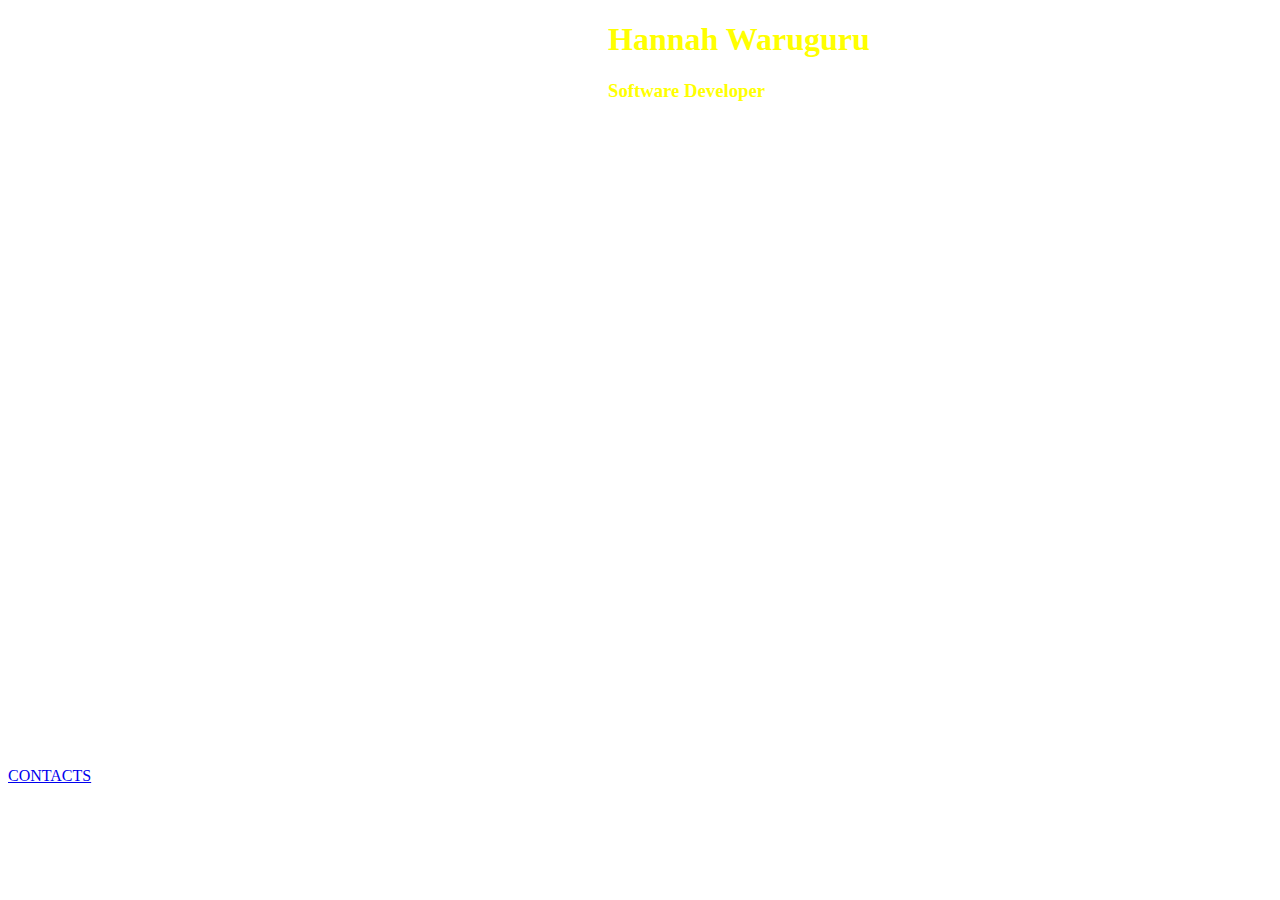
==== index.html @ f27ea198 "Add index.html" ====
<!DOCTYPE html>
<html>


  <head>
  <title>My Portfolio</title>
  <link href="css/styles.css" type="text/css" rel="stylesheet">
  </head>

  <body>
    <div class="all">
    <div id="home">
    <h1>Hannah Waruguru</h1>
    <h3><strong>Software Developer</strong></h3>
    </div>
    <div class="intro">
    <h2><span>About me</span><h2>
    <h3>My Background</h3>
      <p>
      <ul>
        <li>Name: Hannah Waruguru</li>
        <li>Education: Bsc. Food Science and Technology</li>
        <li>Work Experience: Quality Control Analyst in a Pharma Industry and Food Industry</li></p>
    <h4>Reasons for joining a programming class</h4>
      <p>I decided to take programming as I have a passion in coding which I developed after interacting with software developers
      who have really inspired me. <br>I want to get skills in technology through programming where I can use these skills to solve the
      problems in the society. <br>I also want to gain invaluable skills in team work and grow in leadership.</p>
    <h3><strong>Skills</strong></h3>
      <p>
        <ol>
          <li>HTML</li>
          <li>CSS</li>
        </ol></p>
    <h3><strong>Hobbies</strong></h3>
      <p>
        <ol>
          <li>Coding</li>
          <li>Cycling</li>
          <li>Reading</li>
        </ol></p>
    <h3><strong>Interests</strong></h3>
          </p>
            <ol><em>
              <li>Quality Control</li>
              <li>Nutrition</li>
              <li>Health</li>
            </ol></em></p>
    <h2>My List of Projects</h2>
    </div>
    </div>
    <div class="info">
    <a href="#">CONTACTS</a>
  </div>
  </body>
</html>
---- css/styles.css ----
body{
  background-image: url("https://comps.canstockphoto.com/science-and-medicine-wallpaper-drawings_csp59356833.jpg");
  background-size: cover;

}
#home{
  color: yellow;
  font size: 7em;
  margin-left: 600px;
}
.intro{
  color:white;
}
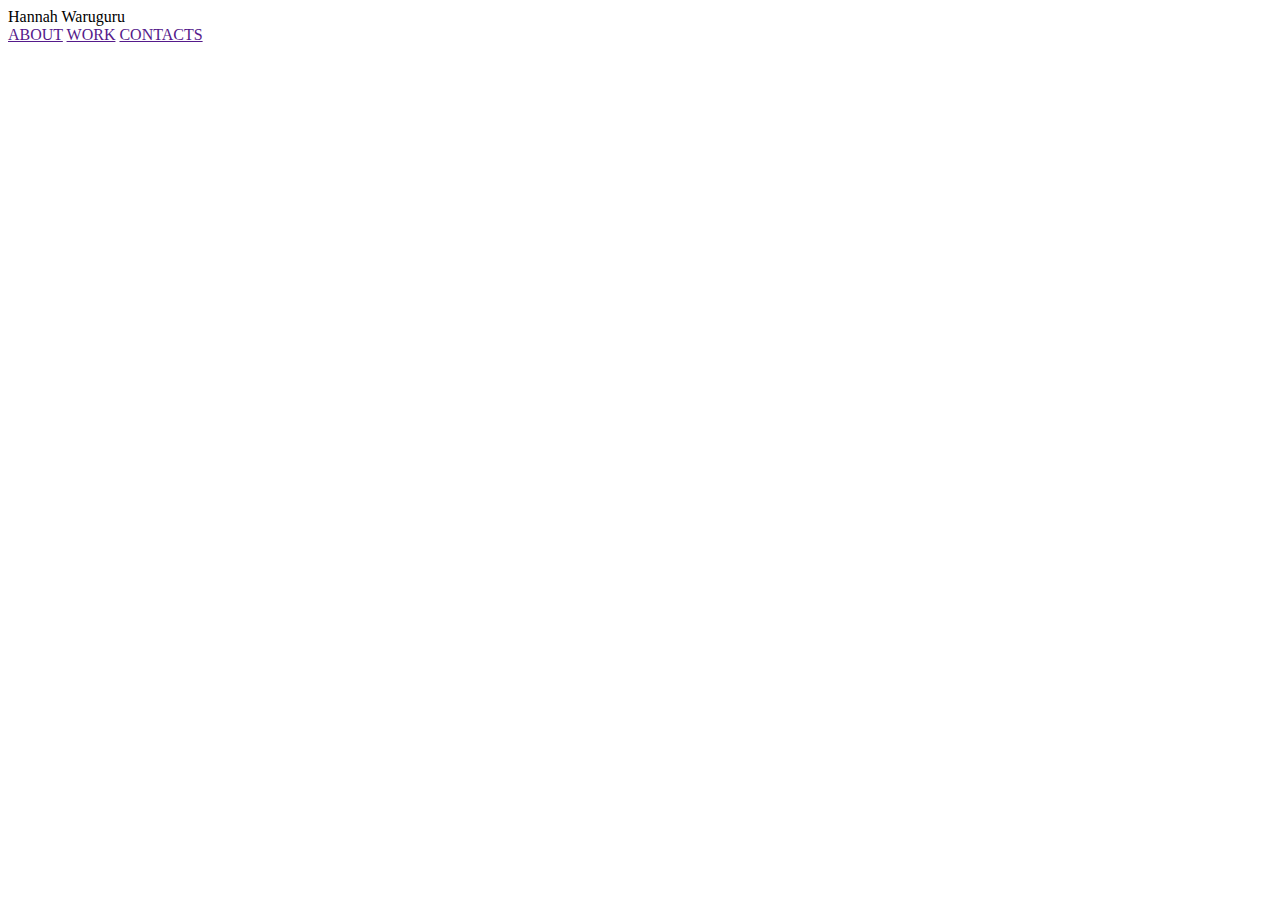
==== commit 35cd662d: "Add content into index.html" ====
--- a/index.html
+++ b/index.html
@@ -1,55 +1,26 @@
 <!DOCTYPE html>
-<html>
+<html lang="en">
 
+<head>
+    <meta charset="UTF-8">
+    <meta name="viewport" content="width=device-width, initial-scale=1.0">
+    <meta http-equiv="X-UA-Compatible" content="ie=edge">
+    <title>Hannah Waruguru Portfolio</title>
+    <link href='https://fonts.googleapis.com/css?family=Sofia' rel='stylesheet'>
+    <link href="css/styles.css" type="text/css" rel="stylesheet">
+</head>
 
-  <head>
-  <title>My Portfolio</title>
-  <link href="css/styles.css" type="text/css" rel="stylesheet">
-  </head>
+<body>
+    <div class="container">
+        <div class="name">
+            Hannah Waruguru
+        </div>
+        <div class="nav">
+            <a href="">ABOUT</a>
+            <a href="">WORK</a>
+            <a href="">CONTACTS</a>
+        </div>
+    </div>
+</body>
 
-  <body>
-    <div class="all">
-    <div id="home">
-    <h1>Hannah Waruguru</h1>
-    <h3><strong>Software Developer</strong></h3>
-    </div>
-    <div class="intro">
-    <h2><span>About me</span><h2>
-    <h3>My Background</h3>
-      <p>
-      <ul>
-        <li>Name: Hannah Waruguru</li>
-        <li>Education: Bsc. Food Science and Technology</li>
-        <li>Work Experience: Quality Control Analyst in a Pharma Industry and Food Industry</li></p>
-    <h4>Reasons for joining a programming class</h4>
-      <p>I decided to take programming as I have a passion in coding which I developed after interacting with software developers
-      who have really inspired me. <br>I want to get skills in technology through programming where I can use these skills to solve the
-      problems in the society. <br>I also want to gain invaluable skills in team work and grow in leadership.</p>
-    <h3><strong>Skills</strong></h3>
-      <p>
-        <ol>
-          <li>HTML</li>
-          <li>CSS</li>
-        </ol></p>
-    <h3><strong>Hobbies</strong></h3>
-      <p>
-        <ol>
-          <li>Coding</li>
-          <li>Cycling</li>
-          <li>Reading</li>
-        </ol></p>
-    <h3><strong>Interests</strong></h3>
-          </p>
-            <ol><em>
-              <li>Quality Control</li>
-              <li>Nutrition</li>
-              <li>Health</li>
-            </ol></em></p>
-    <h2>My List of Projects</h2>
-    </div>
-    </div>
-    <div class="info">
-    <a href="#">CONTACTS</a>
-  </div>
-  </body>
-</html>
+</html>--- a/css/styles.css
+++ b/css/styles.css
@@ -5,9 +5,39 @@
 }
 #home{
   color: yellow;
-  font size: 7em;
-  margin-left: 600px;
+  font size: 20px;
+  text align:center;
+  width: 0 auto;
+  margin: 200px;
+
 }
 .intro{
   color:white;
+  font size: 20px;
+
 }
+.all{font size: 20px
+  opacity: 0.75;
+}
+.info a:hover {
+  background: white;
+  border: 1px solid red;
+  color: red;
+}
+.share {
+  border: 1px solid LightGrey;
+  padding: 40px 0px;
+  position: relative;
+  text-align: center;
+  width: 100%;
+}
+
+.info{
+  background: red;
+  border: 1px solid red;
+  border-radius: 3px;
+  color: white;
+  display: inline-block;
+  padding: 14px;
+  text-decoration: none;
+  margin: 10px;
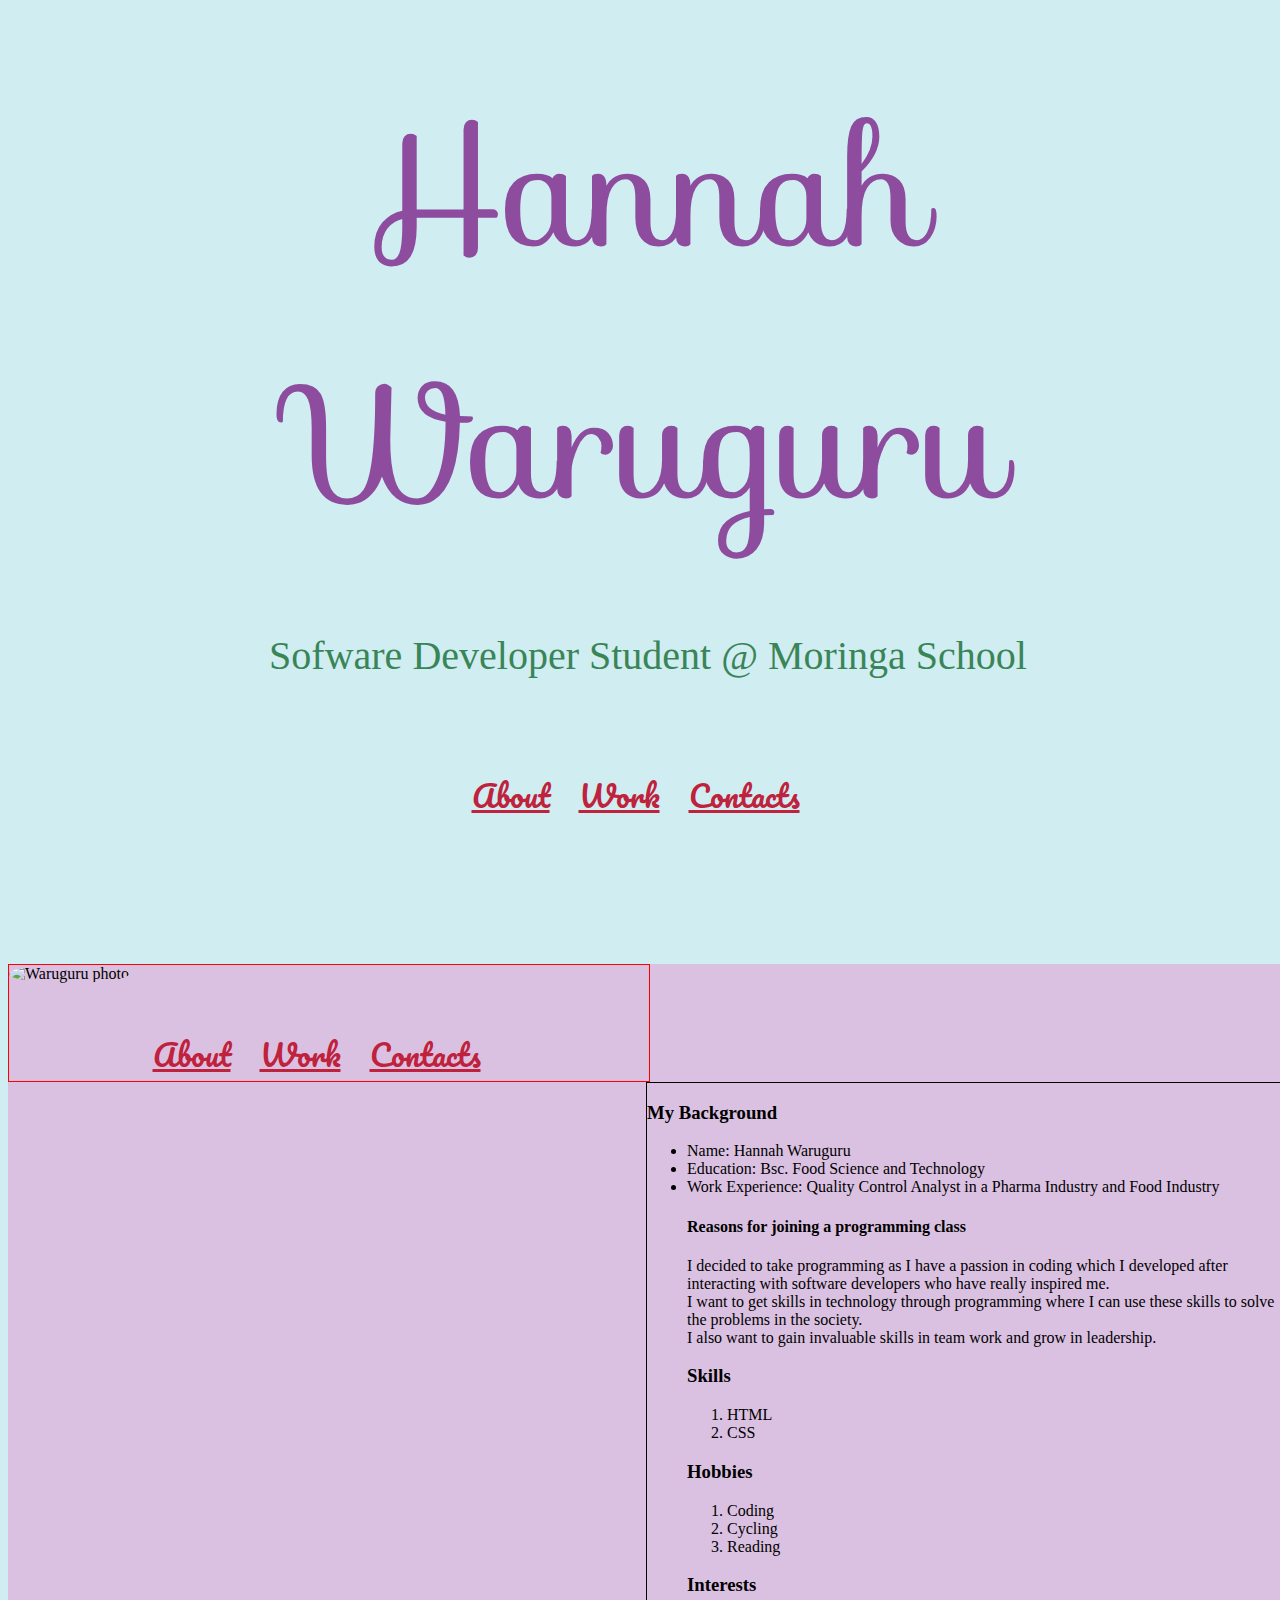
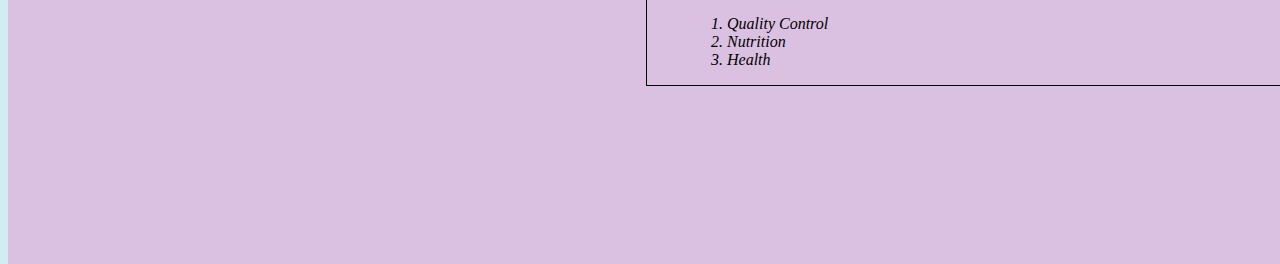
==== commit 661eed7b: "Add about into index.html" ====
--- a/index.html
+++ b/index.html
@@ -2,25 +2,78 @@
 <html lang="en">
 
 <head>
-    <meta charset="UTF-8">
-    <meta name="viewport" content="width=device-width, initial-scale=1.0">
-    <meta http-equiv="X-UA-Compatible" content="ie=edge">
-    <title>Hannah Waruguru Portfolio</title>
-    <link href='https://fonts.googleapis.com/css?family=Sofia' rel='stylesheet'>
-    <link href="css/styles.css" type="text/css" rel="stylesheet">
+  <meta charset="UTF-8">
+  <meta name="viewport" content="width=device-width, initial-scale=1.0">
+  <meta http-equiv="X-UA-Compatible" content="ie=edge">
+  <title>Hannah Waruguru Portfolio</title>
+  <link href='https://fonts.googleapis.com/css?family=Sofia|Pacifico' rel='stylesheet'>
+  <link href="css/styles.css" type="text/css" rel="stylesheet">
 </head>
 
 <body>
-    <div class="container">
-        <div class="name">
-            Hannah Waruguru
+  <div class="container">
+    <div class="landing">
+      <div class="name">
+        Hannah Waruguru
+      </div>
+      <div class="career">
+        Sofware Developer Student @ Moringa School
+      </div>
+      <div class="nav">
+        <a href="#about">About</a>
+        <a href="">Work</a>
+        <a href="">Contacts</a>
+      </div>
+    </div>
+    <div id="about" class="about">
+      <div class="photo">
+        <img src="./han.jpg" alt="Waruguru photo">
+        <div class="nav">
+          <a href="#about">About</a>
+          <a href="">Work</a>
+          <a href="">Contacts</a>
         </div>
-        <div class="nav">
-            <a href="">ABOUT</a>
-            <a href="">WORK</a>
-            <a href="">CONTACTS</a>
-        </div>
+      </div>
+      <div class="aboutcontent">
+        <h3>My Background</h3>
+        <p>
+          <ul>
+            <li>Name: Hannah Waruguru</li>
+            <li>Education: Bsc. Food Science and Technology</li>
+            <li>Work Experience: Quality Control Analyst in a Pharma Industry and Food Industry</li>
+        </p>
+        <h4>Reasons for joining a programming class</h4>
+        <p>I decided to take programming as I have a passion in coding which I developed after interacting with software
+          developers
+          who have really inspired me. <br>I want to get skills in technology through programming where I can use these
+          skills to solve the
+          problems in the society. <br>I also want to gain invaluable skills in team work and grow in leadership.</p>
+        <h3><strong>Skills</strong></h3>
+        <p>
+          <ol>
+            <li>HTML</li>
+            <li>CSS</li>
+          </ol>
+        </p>
+        <h3><strong>Hobbies</strong></h3>
+        <p>
+          <ol>
+            <li>Coding</li>
+            <li>Cycling</li>
+            <li>Reading</li>
+          </ol>
+        </p>
+        <h3><strong>Interests</strong></h3>
+        </p>
+        <ol><em>
+            <li>Quality Control</li>
+            <li>Nutrition</li>
+            <li>Health</li>
+        </ol></em></p>
+      </div>
     </div>
+  </div>
+  </div>
 </body>
 
 </html>--- a/css/styles.css
+++ b/css/styles.css
@@ -1,43 +1,62 @@
-body{
-  background-image: url("https://comps.canstockphoto.com/science-and-medicine-wallpaper-drawings_csp59356833.jpg");
-  background-size: cover;
-
-}
-#home{
-  color: yellow;
-  font size: 20px;
-  text align:center;
-  width: 0 auto;
-  margin: 200px;
-
-}
-.intro{
-  color:white;
-  font size: 20px;
-
-}
-.all{font size: 20px
-  opacity: 0.75;
-}
-.info a:hover {
-  background: white;
-  border: 1px solid red;
-  color: red;
-}
-.share {
-  border: 1px solid LightGrey;
-  padding: 40px 0px;
-  position: relative;
-  text-align: center;
+html, body, .container {
+  background-color: #d0edf1;
   width: 100%;
+  height: 100%;
 }
 
-.info{
-  background: red;
+.landing {
+  height: 100%;
+}
+
+.name {
+  font-family: 'Sofia';
+  font-size: 160px;
+  text-align: center;
+  width: 70%;
+  margin-left: 15%;
+  margin-right: 15%;
+  margin-top: 5%;
+  color: #8e4c9e;
+}
+
+.nav {
+  text-align: center;
+  margin-top: 7%;
+  color: #fff;
+}
+
+.nav a {
+  padding-right: 25px;
+  color: #bf223c;
+  font-size: 30px;
+  font-family: 'Pacifico';
+}
+
+.career {
+  font-size: 40px;
+  color: #398557;
+  text-align: center;
+  margin-top: 5%;
+}
+
+.about {
+  height: 100%;
+  background-color: #dbc1e1;
+}
+
+.photo {
+  width: 50%;
   border: 1px solid red;
-  border-radius: 3px;
-  color: white;
-  display: inline-block;
-  padding: 14px;
-  text-decoration: none;
-  margin: 10px;
+}
+
+.aboutcontent {
+  width: 50%;
+  border: 1px solid black;
+  float: right;
+}
+
+.photo img {
+  width: 250px;
+  height: 250px;
+  border-radius: 50%;
+}
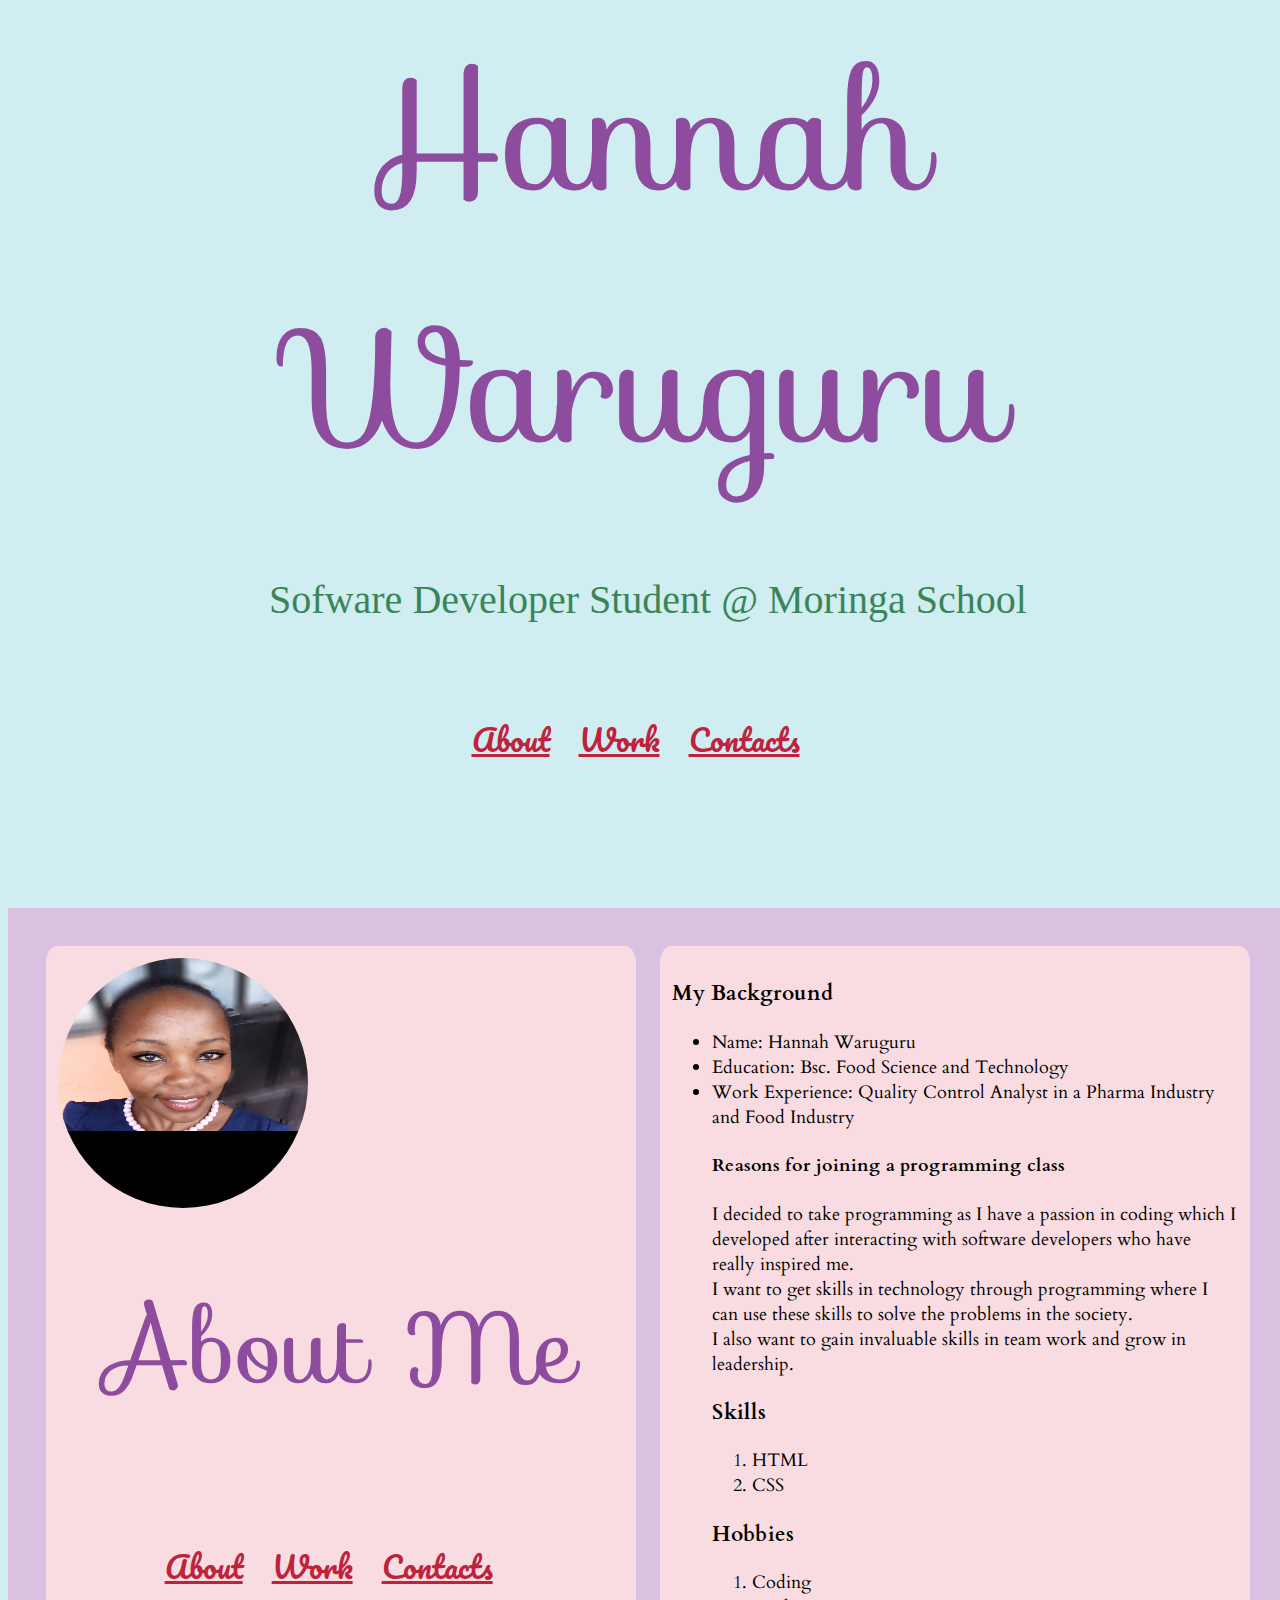
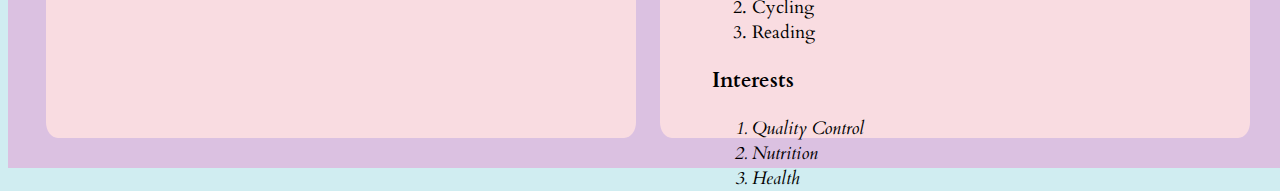
==== commit 94cfd4ea: "Add content into index.html" ====
--- a/index.html
+++ b/index.html
@@ -6,7 +6,7 @@
   <meta name="viewport" content="width=device-width, initial-scale=1.0">
   <meta http-equiv="X-UA-Compatible" content="ie=edge">
   <title>Hannah Waruguru Portfolio</title>
-  <link href='https://fonts.googleapis.com/css?family=Sofia|Pacifico' rel='stylesheet'>
+  <link href='https://fonts.googleapis.com/css?family=Sofia|Pacifico|Cardo' rel='stylesheet'>
   <link href="css/styles.css" type="text/css" rel="stylesheet">
 </head>
 
@@ -28,6 +28,9 @@
     <div id="about" class="about">
       <div class="photo">
         <img src="./han.jpg" alt="Waruguru photo">
+        <div class="abouttitle">
+          About Me
+        </div>
         <div class="nav">
           <a href="#about">About</a>
           <a href="">Work</a>
--- a/css/styles.css
+++ b/css/styles.css
@@ -15,7 +15,6 @@
   width: 70%;
   margin-left: 15%;
   margin-right: 15%;
-  margin-top: 5%;
   color: #8e4c9e;
 }
 
@@ -40,19 +39,28 @@
 }
 
 .about {
-  height: 100%;
+  height: 87%;
+  width: 94%;
   background-color: #dbc1e1;
+  padding: 3%;
 }
 
 .photo {
-  width: 50%;
-  border: 1px solid red;
+  width: 47%;
+  float: left;
+  background-color: #f9dce1;
+  height: 98%;
+  padding: 1%;
+  border-radius: 2%;
 }
 
 .aboutcontent {
-  width: 50%;
-  border: 1px solid black;
+  width: 47%;
   float: right;
+  background-color: #f9dce1;
+  height: 98%;
+  padding: 1%;
+  border-radius: 2%;
 }
 
 .photo img {
@@ -60,3 +68,20 @@
   height: 250px;
   border-radius: 50%;
 }
+
+.abouttitle {
+  font-size: 100px;
+  text-align: center;
+  font-family: 'Sofia';
+  color: #8e4c9e;
+  margin-top: 10%;
+}
+
+.photo .nav {
+  margin-top: 20%;
+}
+
+.aboutcontent {
+  font-family: 'Cardo';
+  font-size: 18px;
+}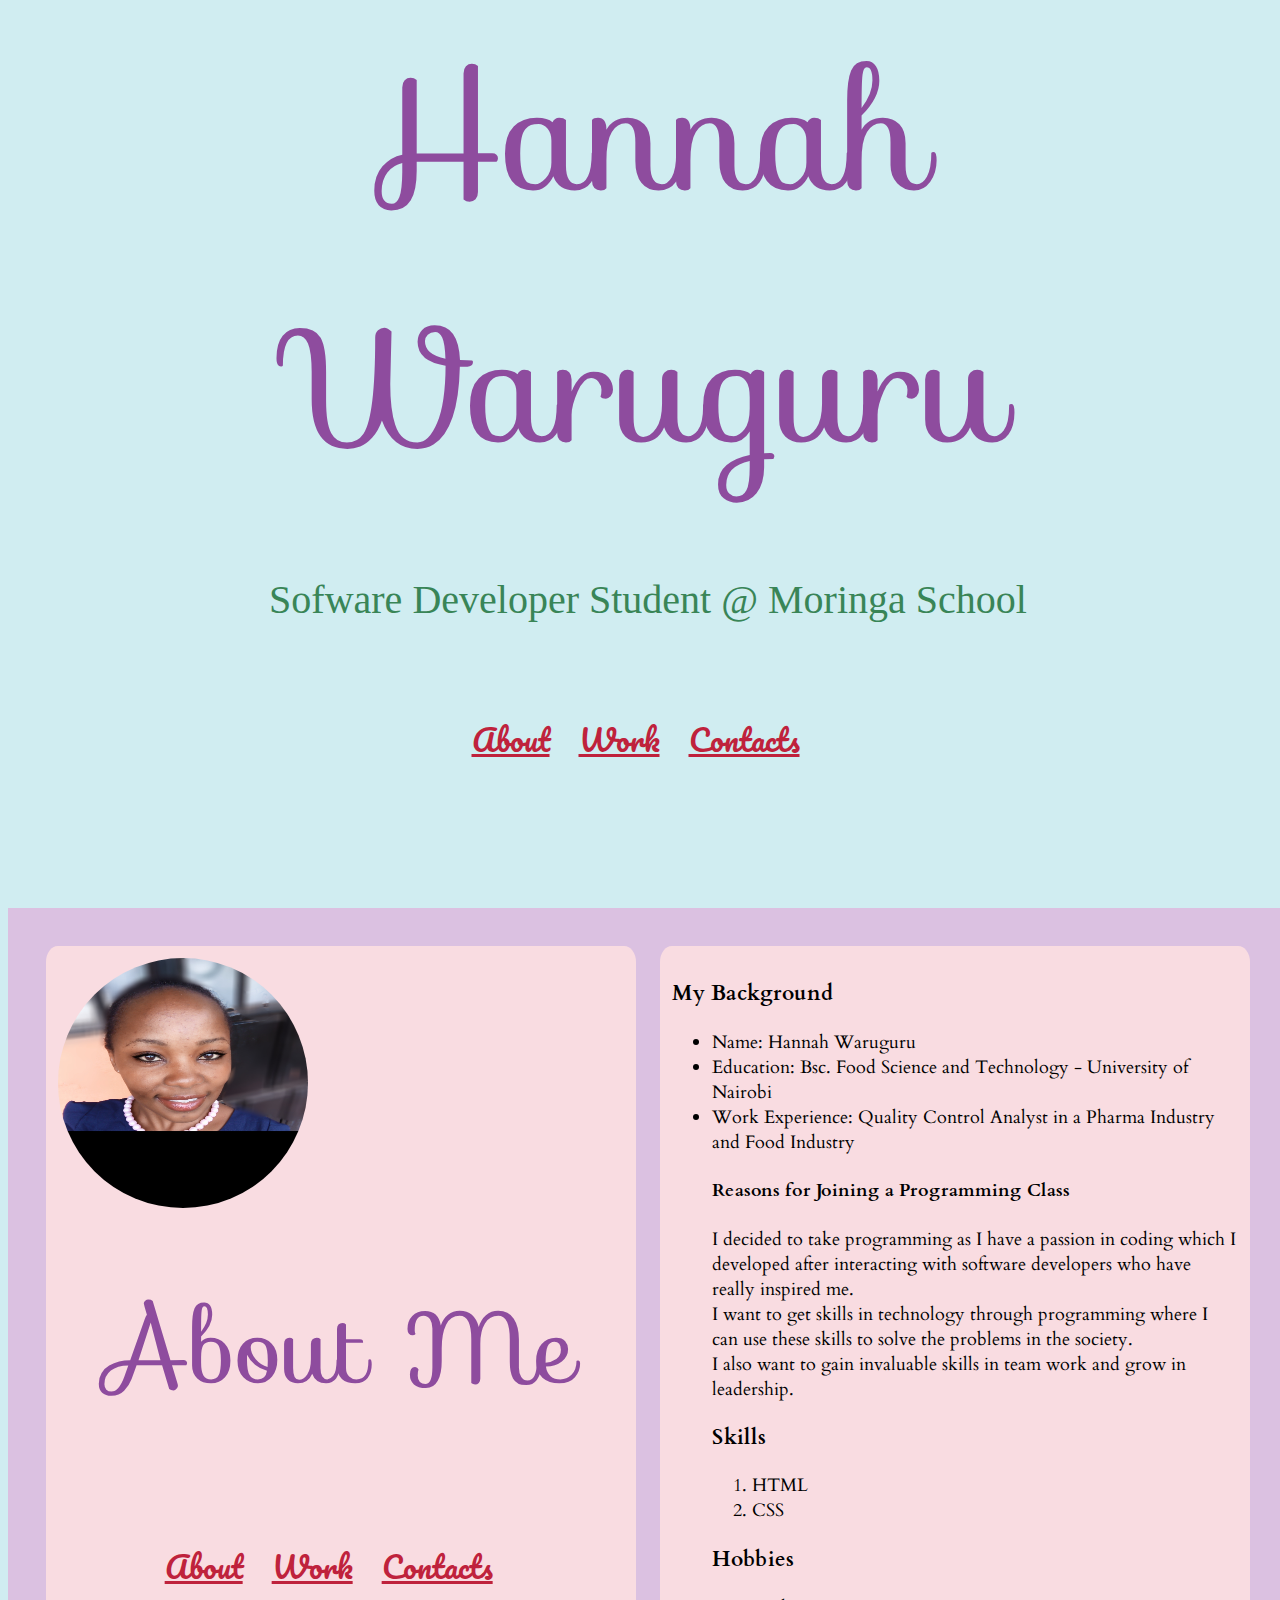
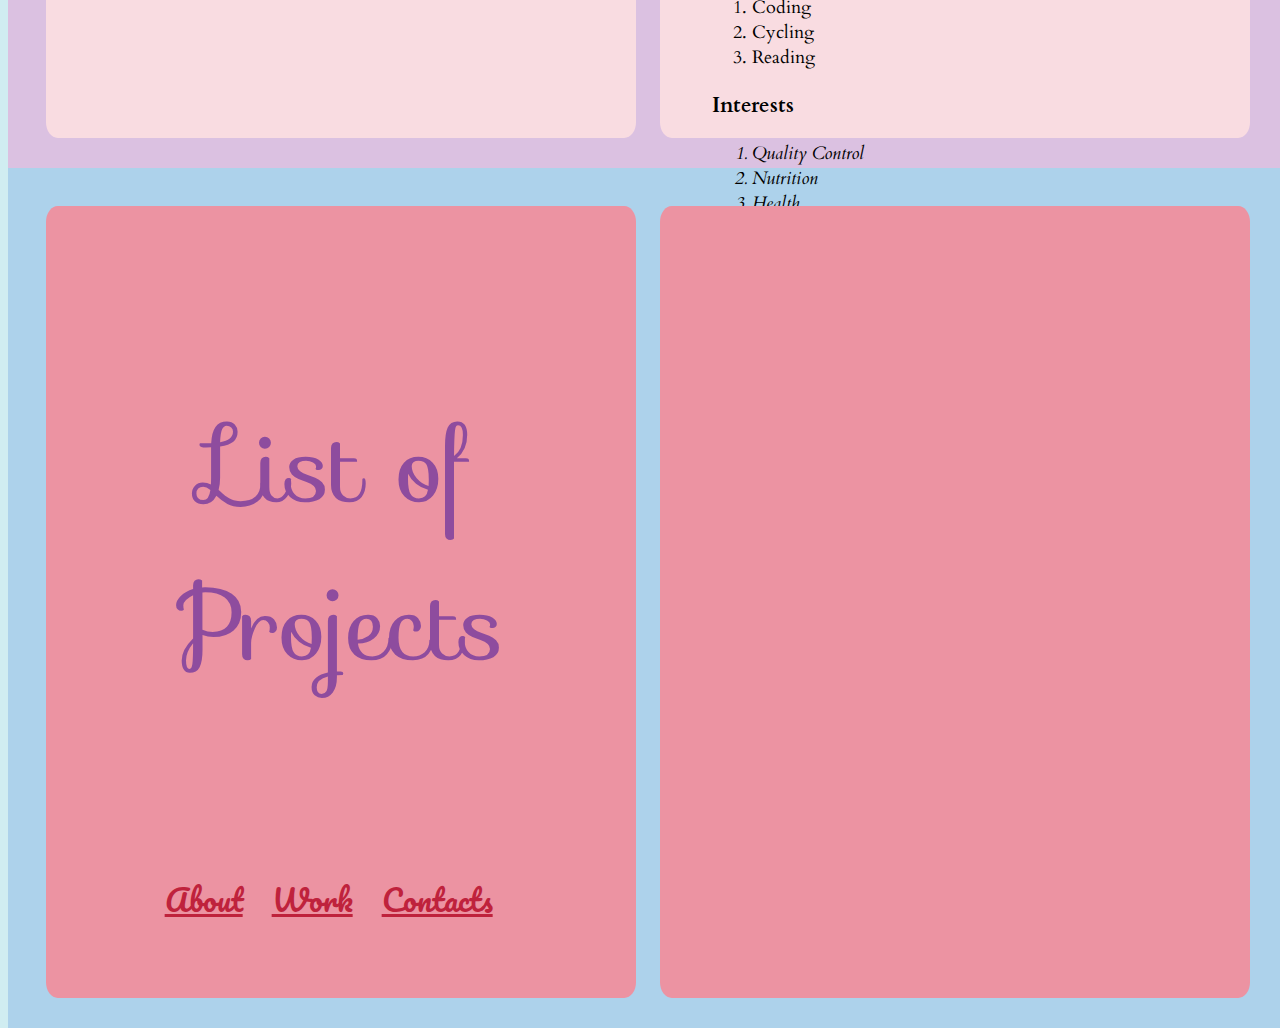
==== commit 1e0ba4ad: "Add list of projects" ====
--- a/index.html
+++ b/index.html
@@ -21,7 +21,7 @@
       </div>
       <div class="nav">
         <a href="#about">About</a>
-        <a href="">Work</a>
+        <a href="#work">Work</a>
         <a href="">Contacts</a>
       </div>
     </div>
@@ -33,7 +33,7 @@
         </div>
         <div class="nav">
           <a href="#about">About</a>
-          <a href="">Work</a>
+          <a href="#work">Work</a>
           <a href="">Contacts</a>
         </div>
       </div>
@@ -42,10 +42,10 @@
         <p>
           <ul>
             <li>Name: Hannah Waruguru</li>
-            <li>Education: Bsc. Food Science and Technology</li>
+            <li>Education: Bsc. Food Science and Technology - University of Nairobi</li>
             <li>Work Experience: Quality Control Analyst in a Pharma Industry and Food Industry</li>
         </p>
-        <h4>Reasons for joining a programming class</h4>
+        <h4>Reasons for Joining a Programming Class</h4>
         <p>I decided to take programming as I have a passion in coding which I developed after interacting with software
           developers
           who have really inspired me. <br>I want to get skills in technology through programming where I can use these
@@ -75,6 +75,20 @@
         </ol></em></p>
       </div>
     </div>
+    <div id="work" class="work">
+      <div class="workleft">
+        <div class="worktitle">
+          List of Projects
+        </div>
+        <div class="nav">
+          <a href="#about">About</a>
+          <a href="#work">Work</a>
+          <a href="">Contacts</a>
+        </div>
+      </div>
+      <div class="workright">
+      </div>
+    </div>
   </div>
   </div>
 </body>
--- a/css/styles.css
+++ b/css/styles.css
@@ -84,4 +84,41 @@
 .aboutcontent {
   font-family: 'Cardo';
   font-size: 18px;
+}
+
+.worktitle {
+  font-size: 100px;
+  text-align: center;
+  font-family: 'Sofia';
+  color: #8e4c9e;
+  margin-top: 30%;
+}
+
+.work {
+  height: 87%;
+  width: 94%;
+  background-color: #add2eb;
+  padding: 3%;
+}
+
+.workleft {
+  width: 47%;
+  float: left;
+  background-color: #ec93a2;
+  height: 98%;
+  padding: 1%;
+  border-radius: 2%;
+}
+
+.workright {
+  width: 47%;
+  float: right;
+  background-color: #ec93a2;
+  height: 98%;
+  padding: 1%;
+  border-radius: 2%;
+}
+
+.workleft .nav {
+  margin-top: 30%;
 }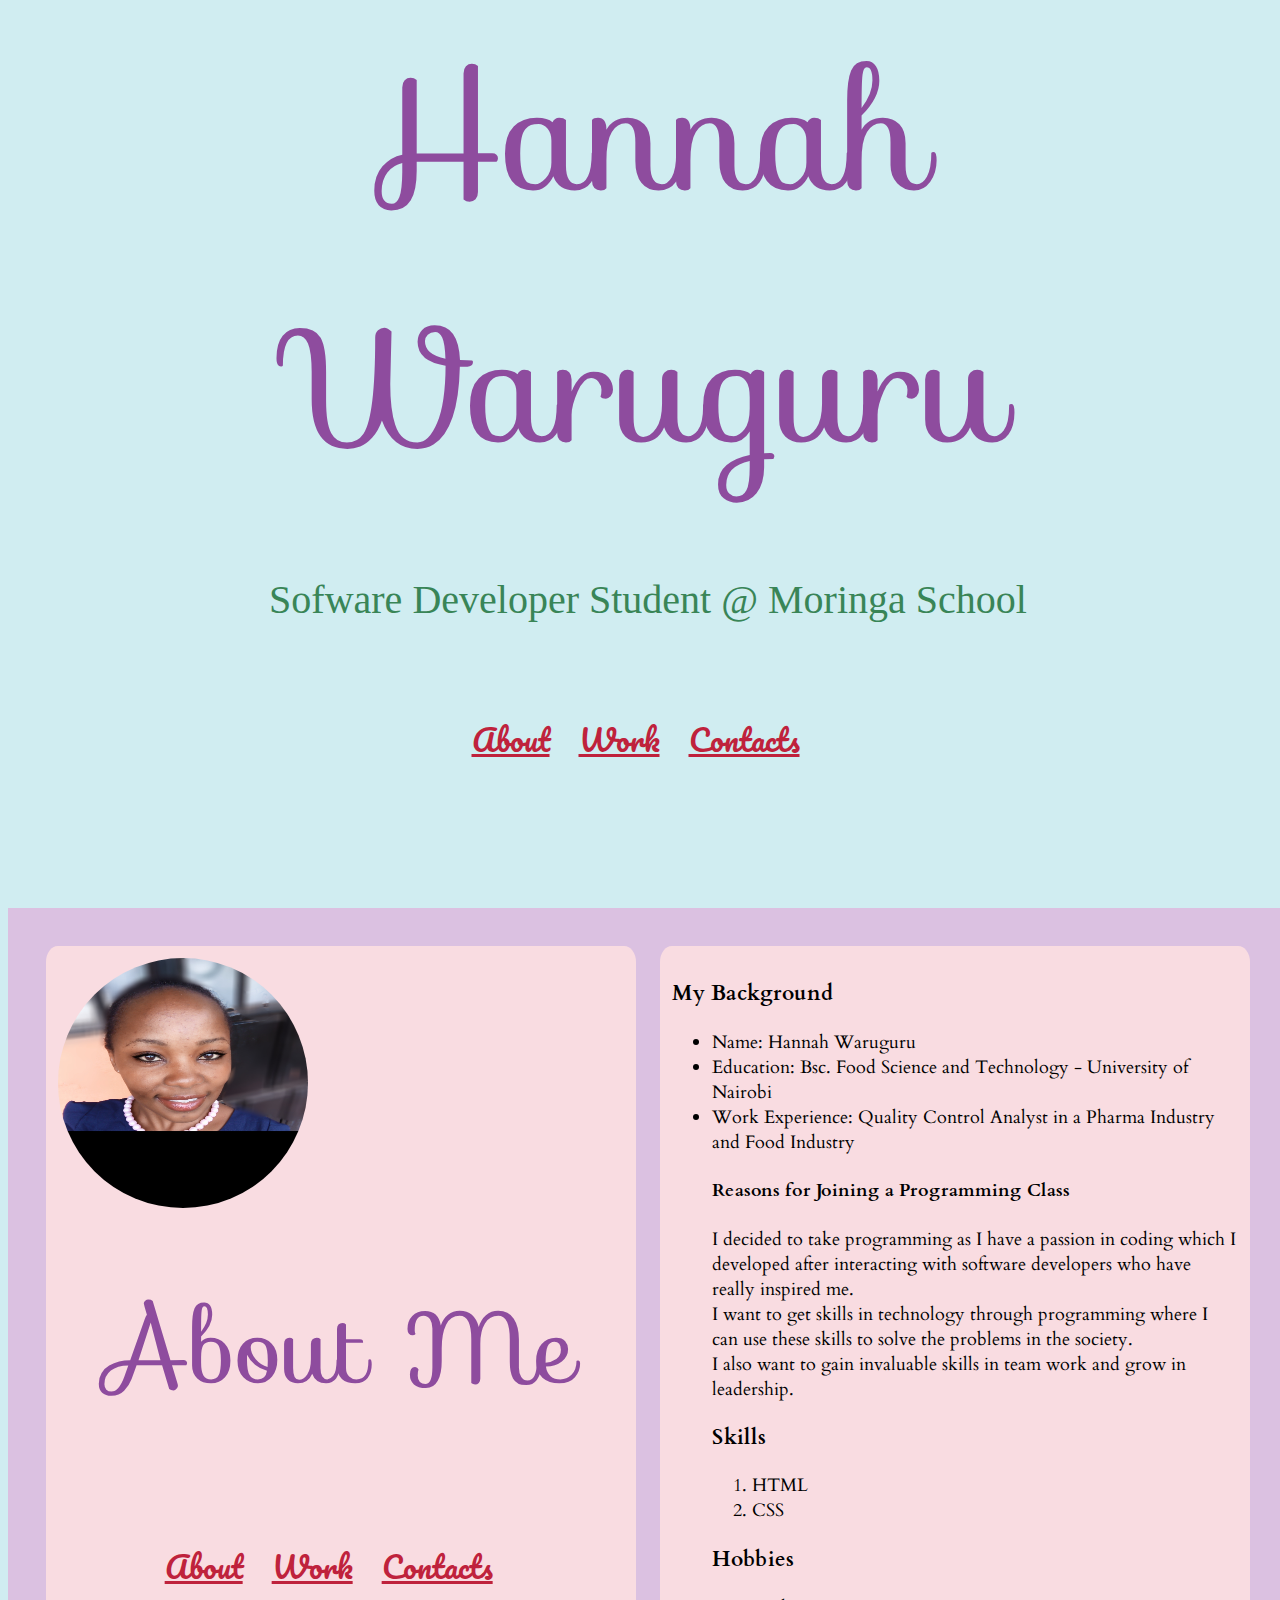
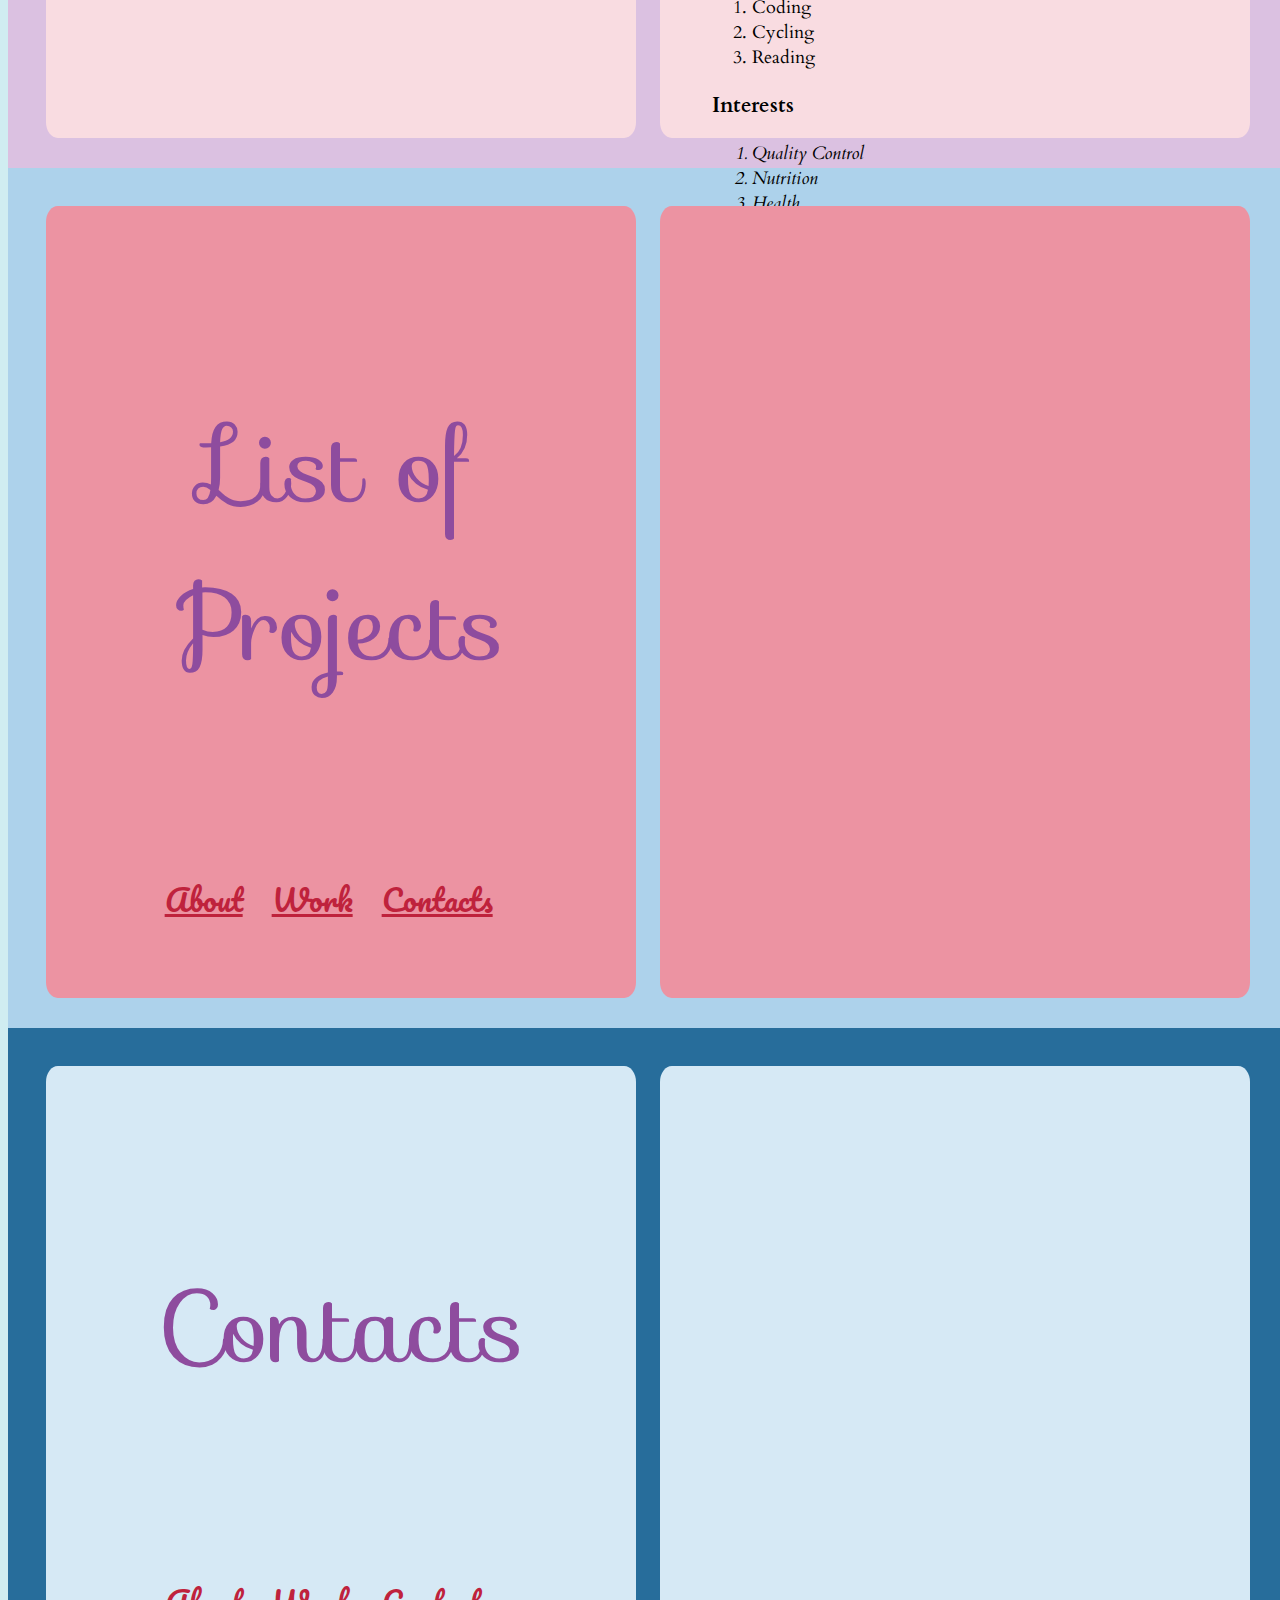
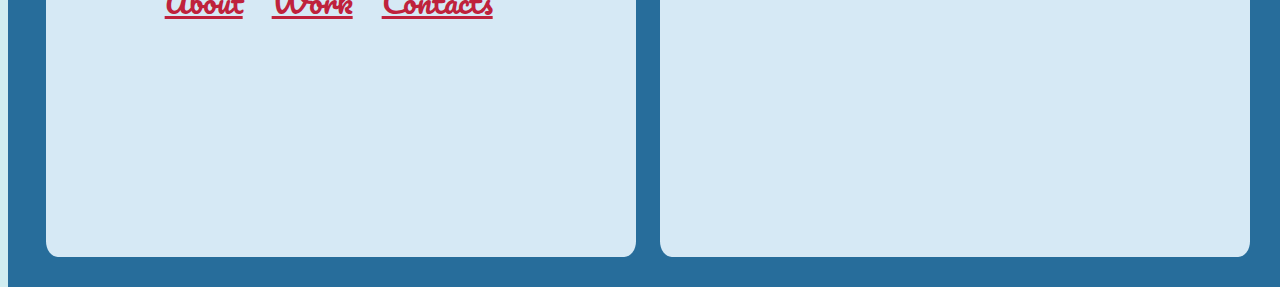
==== commit ca32039b: "Add contacts page" ====
--- a/index.html
+++ b/index.html
@@ -22,7 +22,7 @@
       <div class="nav">
         <a href="#about">About</a>
         <a href="#work">Work</a>
-        <a href="">Contacts</a>
+        <a href="#contacts">Contacts</a>
       </div>
     </div>
     <div id="about" class="about">
@@ -34,7 +34,7 @@
         <div class="nav">
           <a href="#about">About</a>
           <a href="#work">Work</a>
-          <a href="">Contacts</a>
+          <a href="#contacts">Contacts</a>
         </div>
       </div>
       <div class="aboutcontent">
@@ -83,10 +83,25 @@
         <div class="nav">
           <a href="#about">About</a>
           <a href="#work">Work</a>
-          <a href="">Contacts</a>
+          <a href="#contacts">Contacts</a>
         </div>
       </div>
       <div class="workright">
+      </div>
+    </div>
+    <div id="contacts" class="contacts">
+      <div class="contactsleft">
+        <div class="contactstitle">
+          Contacts
+        </div>
+        <div class="nav">
+          <a href="#about">About</a>
+          <a href="#work">Work</a>
+          <a href="#contacts">Contacts</a>
+        </div>
+      </div>
+      <div class="contactsright">
+        
       </div>
     </div>
   </div>
--- a/css/styles.css
+++ b/css/styles.css
@@ -121,4 +121,42 @@
 
 .workleft .nav {
   margin-top: 30%;
-}+}
+
+.contactstitle {
+  font-size: 100px;
+  text-align: center;
+  font-family: 'Sofia';
+  color: #8e4c9e;
+  margin-top: 30%;
+}
+
+.contacts {
+  height: 87%;
+  width: 94%;
+  background-color: #276d9b;
+  padding: 3%;
+}
+
+.contactsleft {
+  width: 47%;
+  float: left;
+  background-color: #d6e9f5;
+  height: 98%;
+  padding: 1%;
+  border-radius: 2%;
+}
+
+.contactsright {
+  width: 47%;
+  float: right;
+  background-color: #d6e9f5;
+  height: 98%;
+  padding: 1%;
+  border-radius: 2%;
+}
+
+.contactsleft .nav {
+  margin-top: 30%;
+}
+
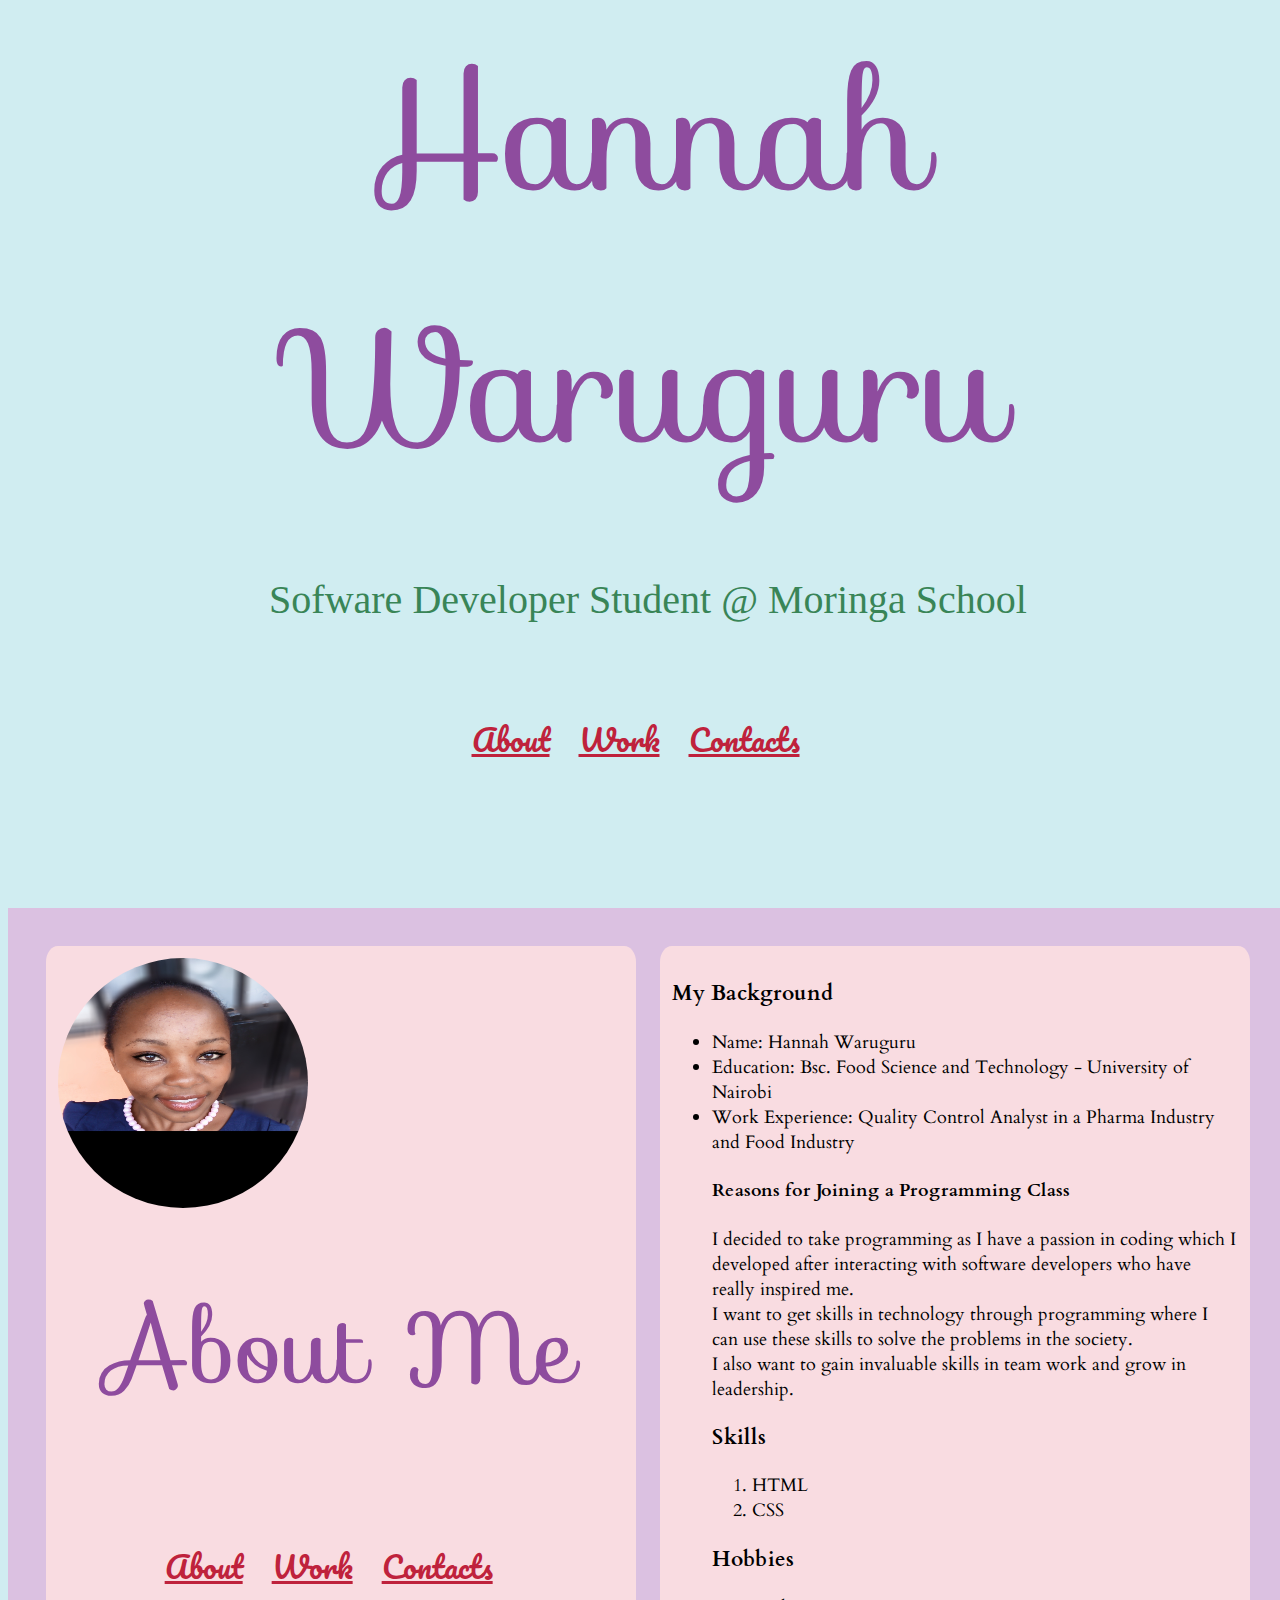
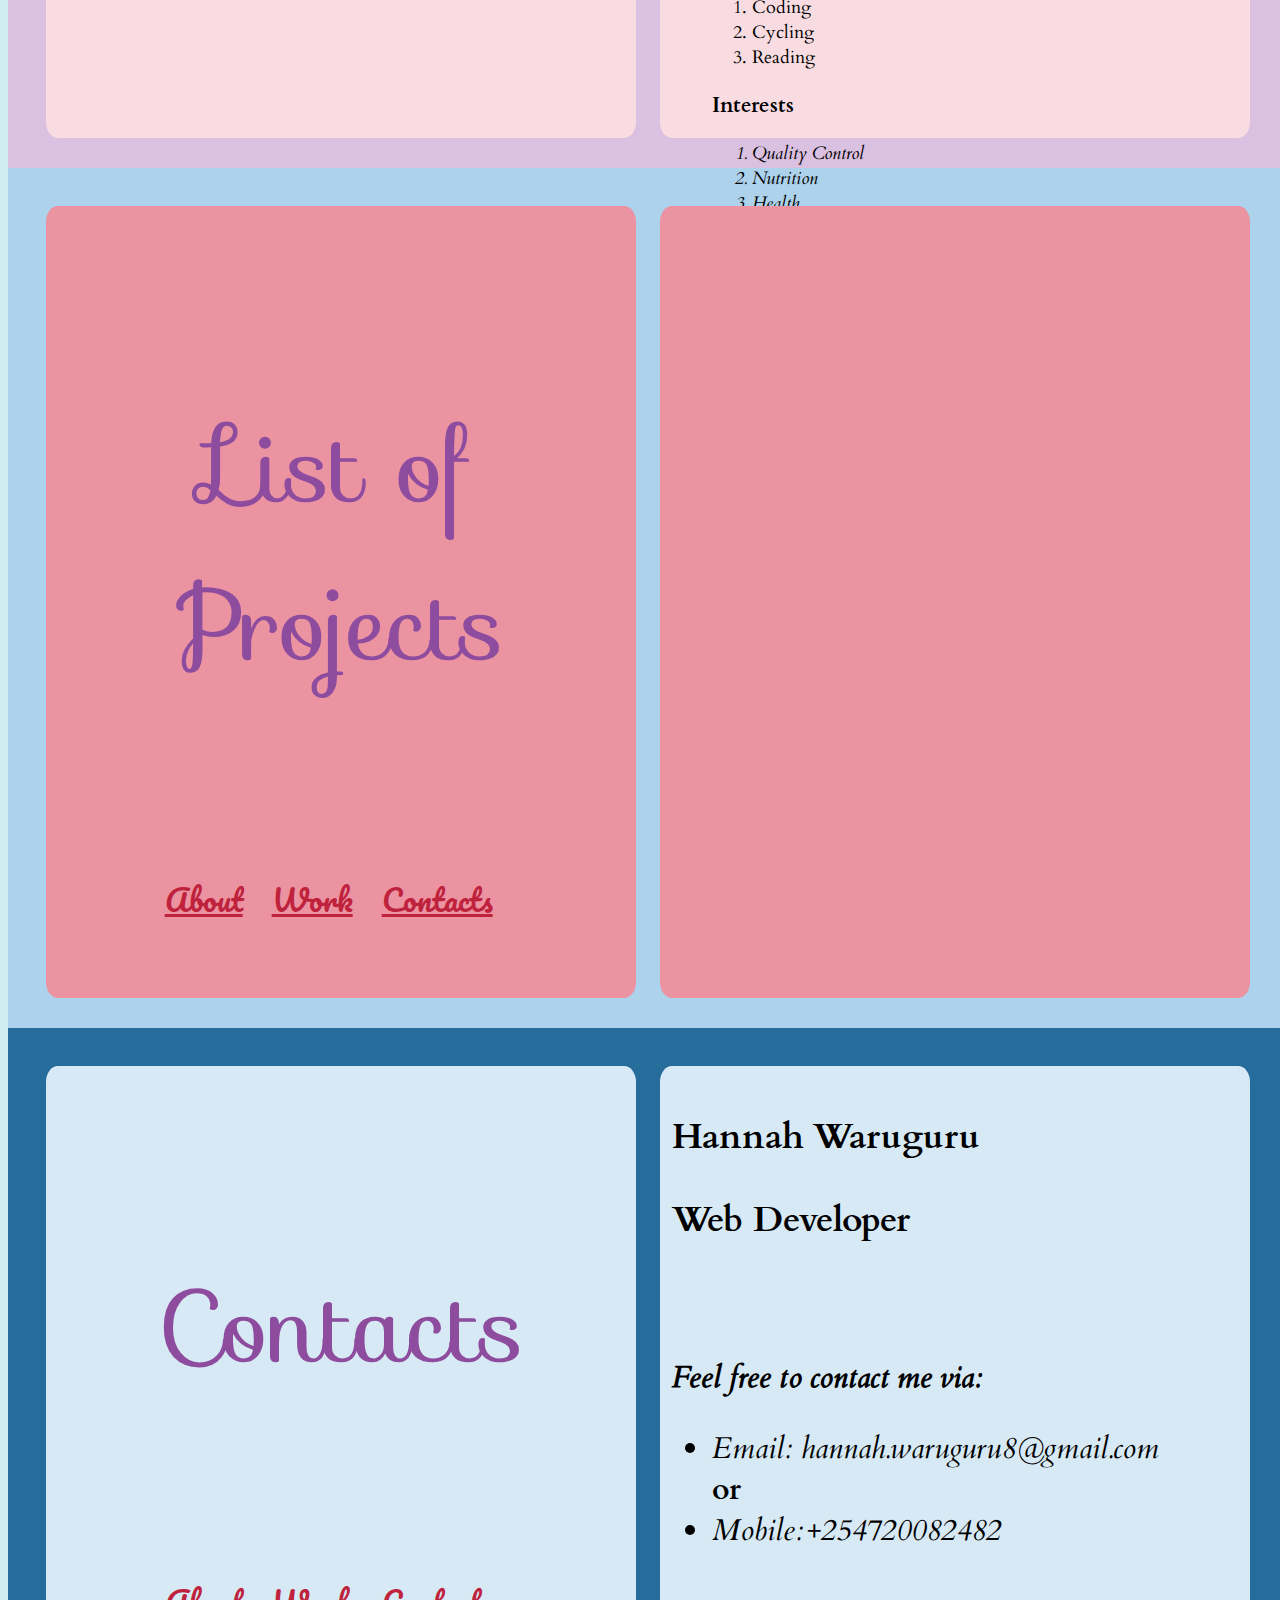
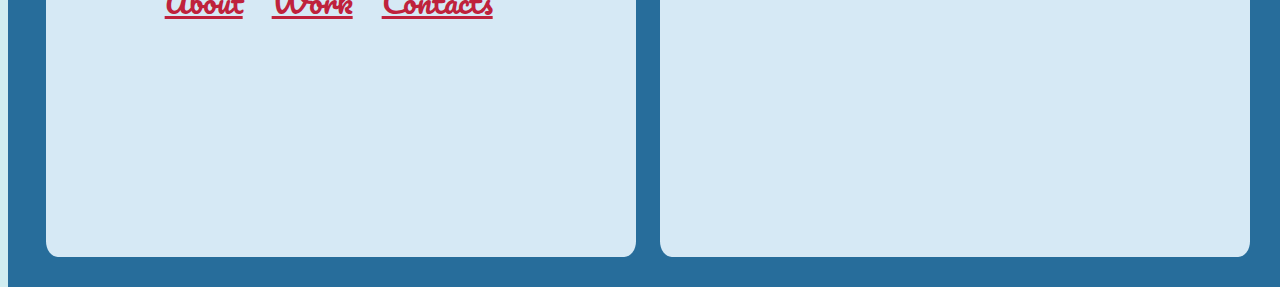
==== commit b147fd36: "Add contacts information on contacts page" ====
--- a/index.html
+++ b/index.html
@@ -101,7 +101,20 @@
         </div>
       </div>
       <div class="contactsright">
-        
+        <div class="contactstop">
+          <h3><strong>Hannah Waruguru</strong></h3>
+          <h3><strong>Web Developer</strong></h3>
+        </div>
+        <div class="contactsbottom">
+          <p>
+            <strong><em>Feel free to contact me via:</em></strong>
+            <ul>
+              <li><em>Email: hannah.waruguru8@gmail.com</em></li>
+              <strong>or</strong>
+              <li><em>Mobile:+254720082482</em></li>
+            </ul>
+          </p>
+        </div>
       </div>
     </div>
   </div>
--- a/css/styles.css
+++ b/css/styles.css
@@ -160,3 +160,13 @@
   margin-top: 30%;
 }
 
+.contactsright {
+  font-family: 'Cardo';
+  font-size: 30px;
+}
+
+.contactsbottom {
+margin-top: 20%;
+}
+
+
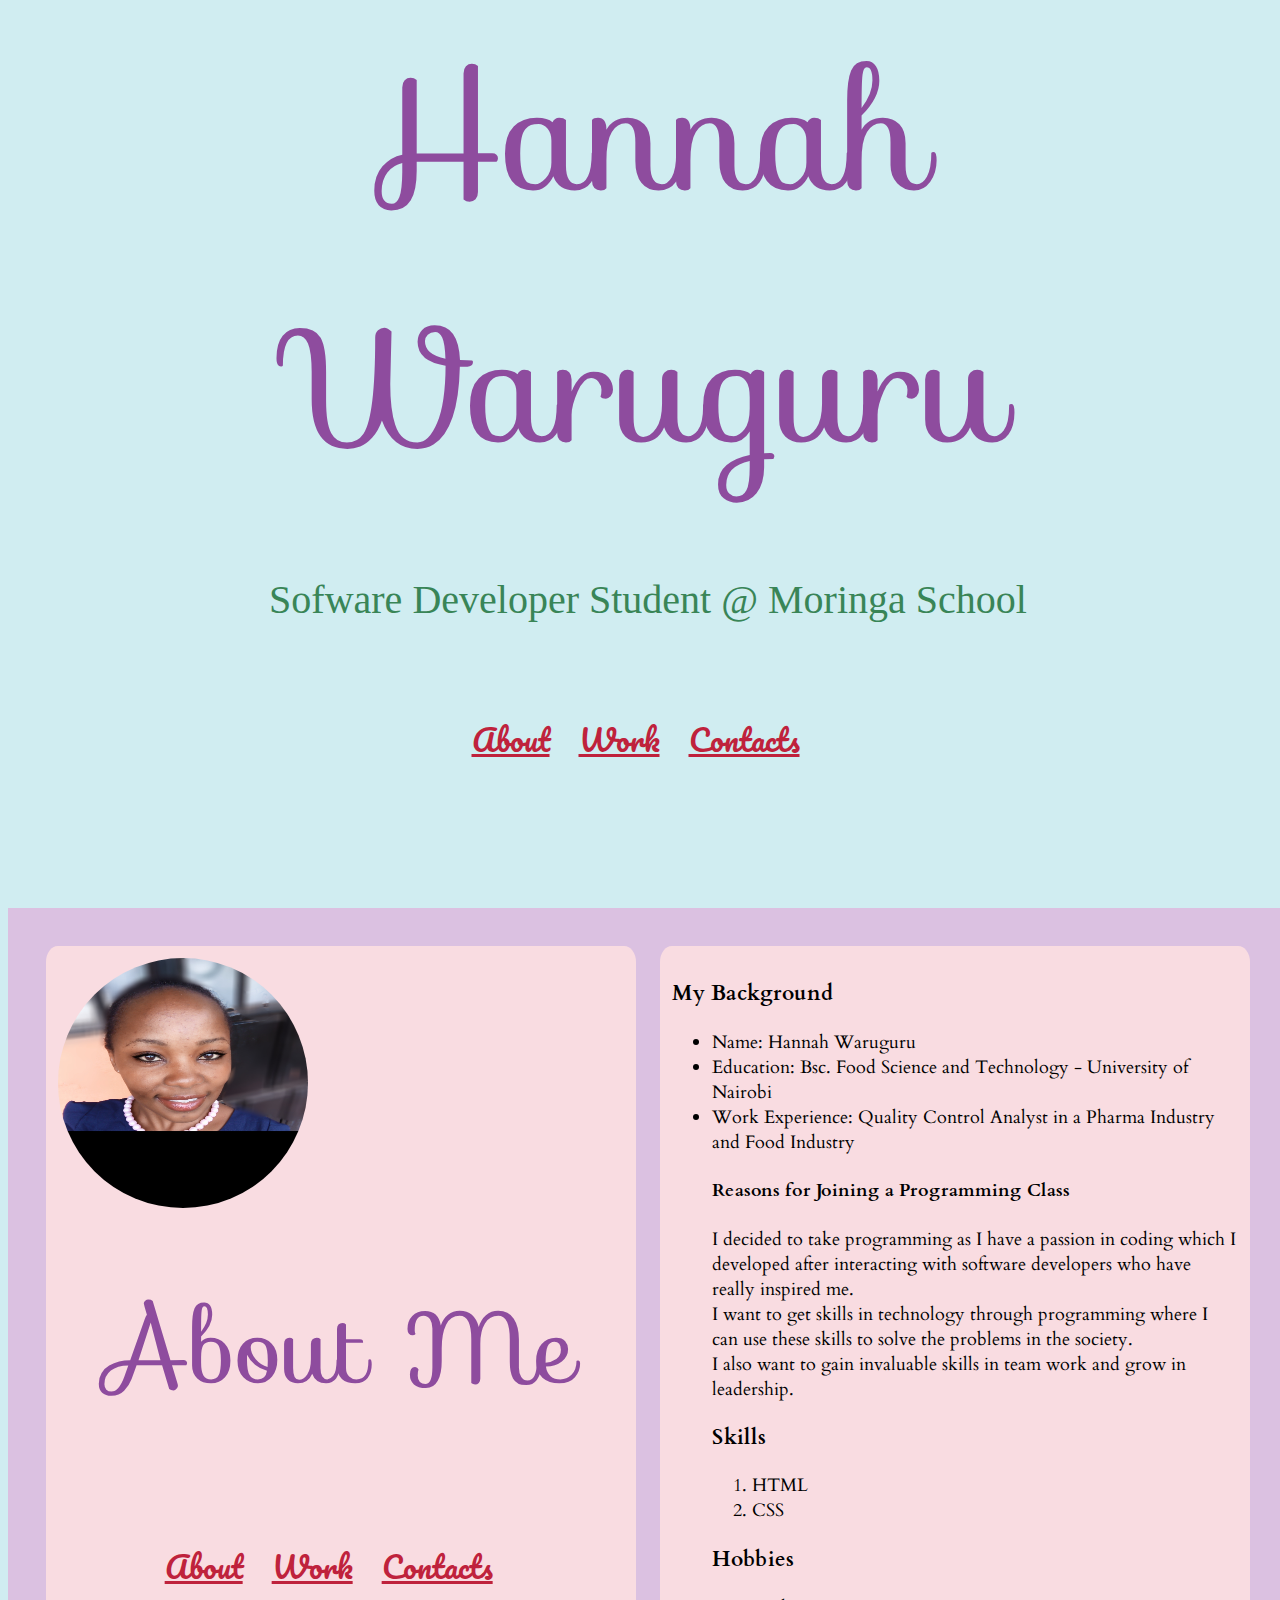
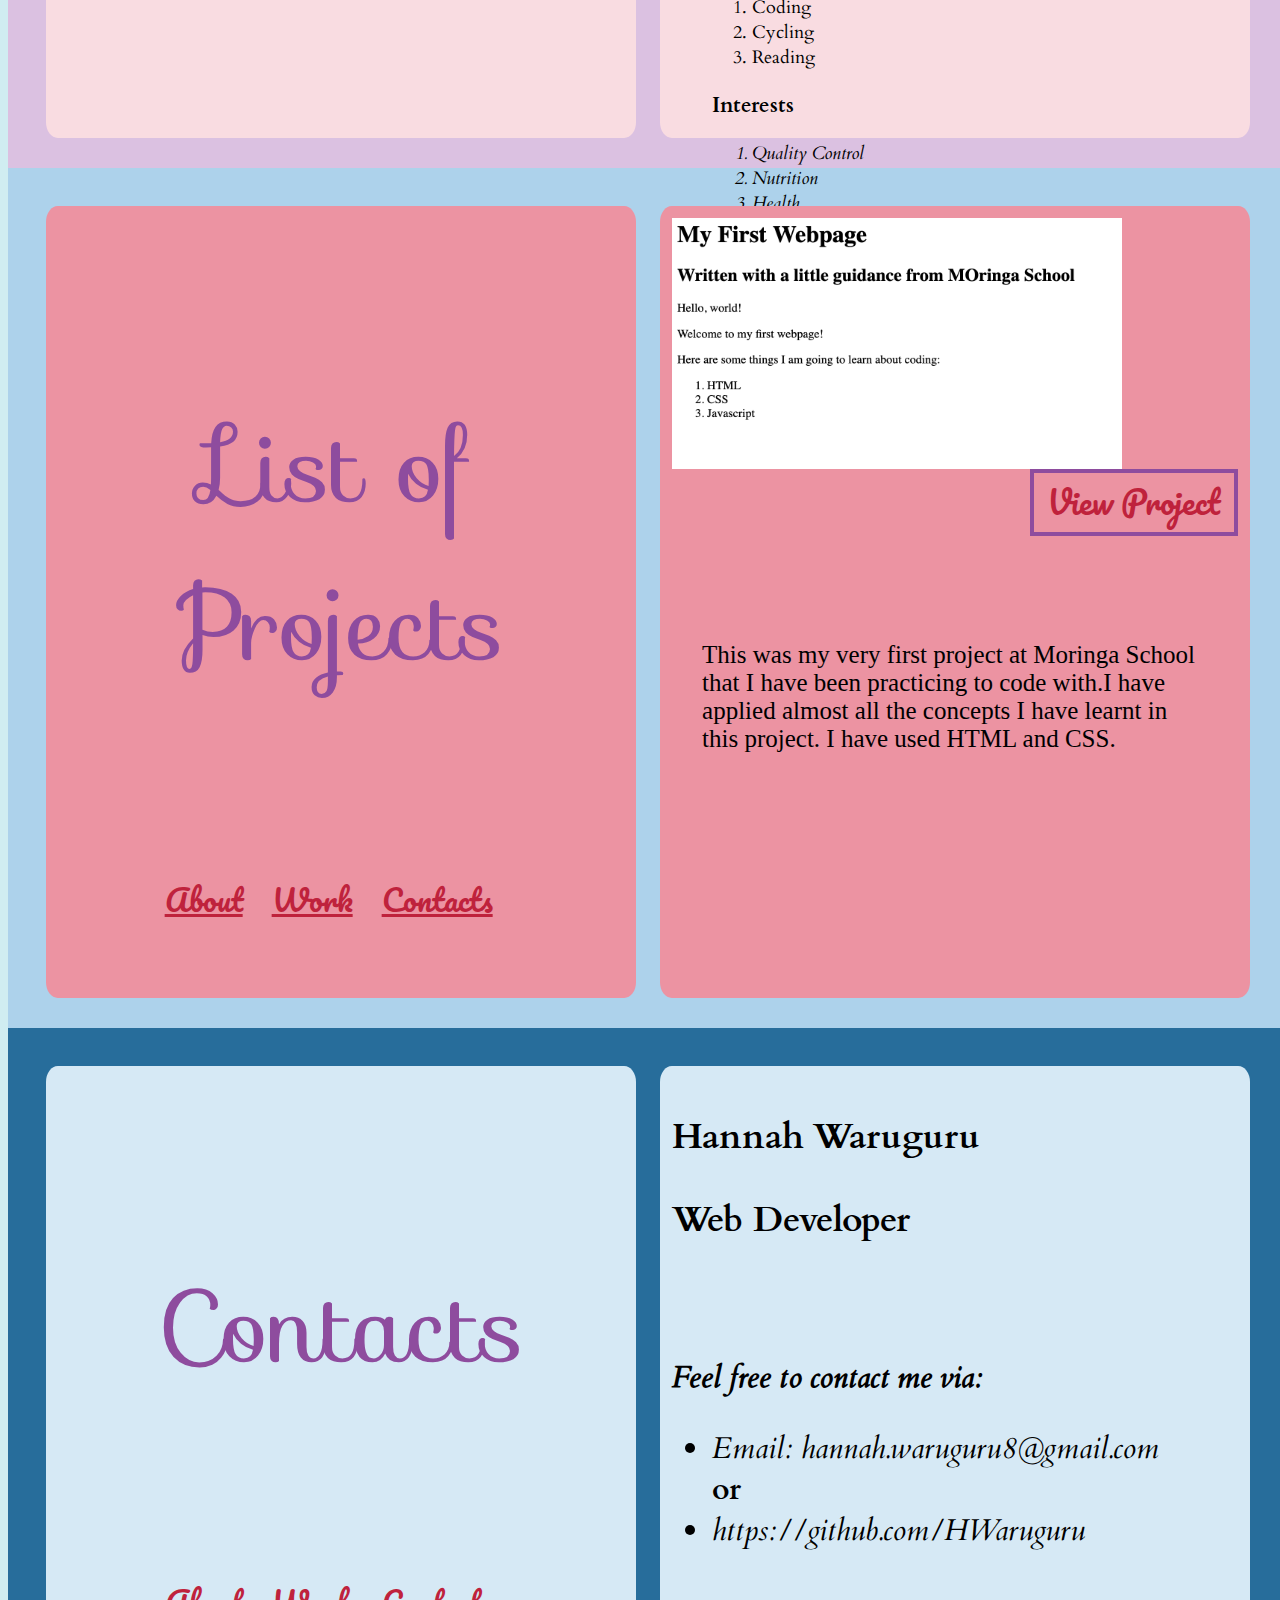
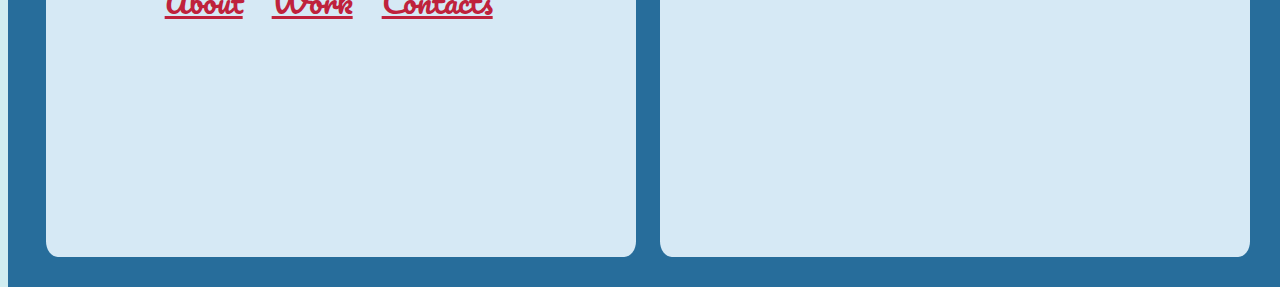
==== commit e954841f: "finish up on projects page" ====
--- a/index.html
+++ b/index.html
@@ -87,6 +87,17 @@
         </div>
       </div>
       <div class="workright">
+        <div class="image">
+          <img src="./work1.png" alt="My first webpage project">
+          <a href="https://HWaruguru.github.io/my-first-webpage">View Project</a>
+        </div>
+        <div class="linkdescription">
+          <p>This was my very first project at Moringa School that 
+            I have been practicing to code with.I have applied almost all the concepts 
+            I have learnt in this project. I have used HTML and CSS.
+          </p>
+        </div>
+
       </div>
     </div>
     <div id="contacts" class="contacts">
@@ -111,14 +122,13 @@
             <ul>
               <li><em>Email: hannah.waruguru8@gmail.com</em></li>
               <strong>or</strong>
-              <li><em>Mobile:+254720082482</em></li>
+              <li><em>https://github.com/HWaruguru</em></li>
             </ul>
           </p>
         </div>
       </div>
     </div>
   </div>
-  </div>
 </body>
 
 </html>--- a/css/styles.css
+++ b/css/styles.css
@@ -169,4 +169,26 @@
 margin-top: 20%;
 }
 
+.image img {
+  width: 450px;
+  height: 251px;
+  float: left;
+}
 
+.image a {
+  text-decoration: none;
+  font-size: 32px;
+  color: #bf223c;
+  text-align: center;
+  float: right;
+  width: 200px;
+  height: 59px;
+  border: 4px solid #8e4c9e;
+  font-family: 'Pacifico';
+}
+
+.linkdescription {
+  clear: both;
+  padding: 80px 30px;
+  font-size: 25px;
+}